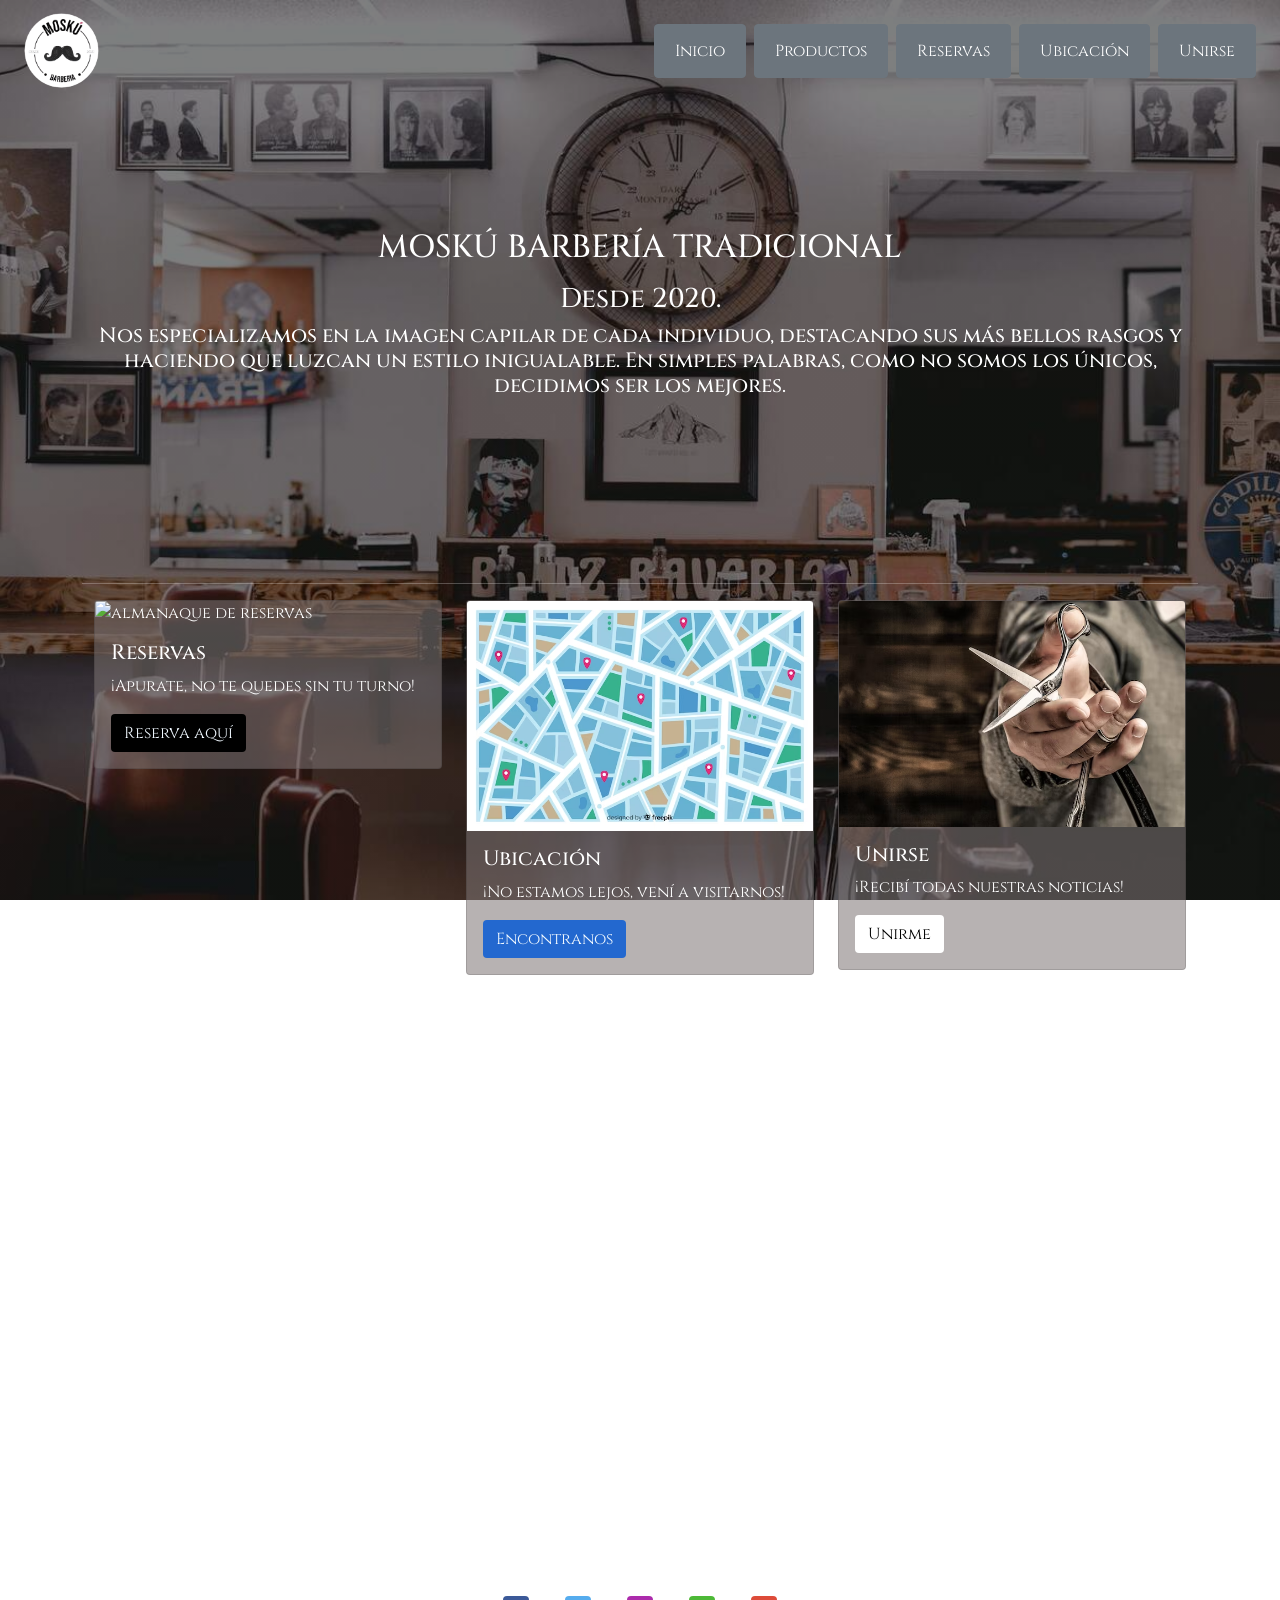
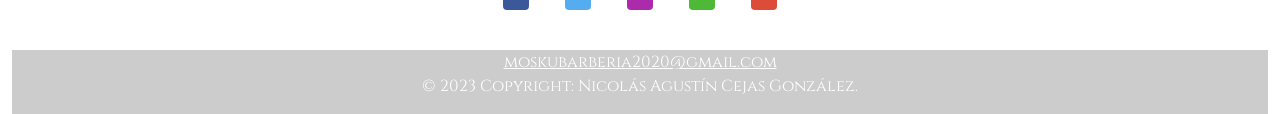
==== index.html @ 4e958506 "se finalizó por completa el estilado y se corrigieron las faltas de ortografía" ====
<!DOCTYPE html>
<html lang="es">

<head>
    <meta charset="UTF-8">
    <meta http-equiv="X-UA-Compatible" content="IE=edge">
    <meta name="viewport" content="width=device-width, initial-scale=1.0">
    <!--META DESCRIPTION Y META KEYWORDS-->
    <meta name="description"
        content="Moskú Barberia, encontra a los mejores barberos en un solo lugar. Cambiá tu estilo y tu vida">
    <meta name="keywords"
        content="Barbería, Peluquería, barberos, colorista, teñir, corte de pelo, barba, estilo de barba, cortes, degradé, low fade, high fade, mid fade, tapper fade, moikano, cresta, precio, calidad">
    <!--icono favicon-->
    <link rel="icon" href="favicon.ico.png" type="image/x-icon">
    <!--LINK CSS BOOTSTRAP
    <link href="https://cdn.jsdelivr.net/npm/bootstrap@5.0.2/dist/css/bootstrap.min.css" rel="stylesheet"
        integrity="sha384-EVSTQN3/azprG1Anm3QDgpJLIm9Nao0Yz1ztcQTwFspd3yD65VohhpuuCOmLASjC" crossorigin="anonymous">-->
    <!--link cdn para iconos Fontawesome-->
    <script src="https://kit.fontawesome.com/268dc6ed7a.js" crossorigin="anonymous"></script>
    <!--LOCAL BOOTSTRAP-->
    <link rel="stylesheet" href="./css/bootstrap.min.css">
    <link rel="stylesheet" href="https://unpkg.com/aos@next/dist/aos.css" />
    <link rel="stylesheet" href="./css/style.css">
    <title>Moskú | Incio</title>
</head>

<body>
    <header class="container-fluid header">
        <nav class="navbar navbar-expand-lg navbar-dark bg-transparent h5">
            <div class="container-fluid">
                <a class="navbar-brand" href="#"><img class="logo animacionLogo"
                        src="./assets/img/LOGOMOSKU3.png" height="75"
                        alt="Logo Moskú barbería con mostacho"></a>
                <button class="navbar-toggler" type="button" data-bs-toggle="collapse" data-bs-target="#navbarNav" aria-controls="navbarNav" aria-expanded="false" aria-label="Toggle navigation">
                    <span class="navbar-toggler-icon"></span>
                </button>
                <div class="collapse navbar-collapse  justify-content-end" id="navbarNav">
                    <ul class="navbar-nav gap-2 ">
                        <li class="nav-item btn btn-secondary">
                            <a class="nav-link active" aria-current="page" href="#">Inicio</a>
                        </li>
                        <li class="nav-item btn btn-secondary">
                            <a class="nav-link active" href="./pages/productos.html">Productos</a>
                        </li>
                        <li class="nav-item btn btn-secondary">
                            <a class="nav-link active" href="./pages/reservas.html">Reservas</a>
                        </li>
                        <li class="nav-item btn btn-secondary">
                            <a class="nav-link active" href="./pages/ubicacion.html">Ubicación</a>
                        </li>
                        <li class="nav-item btn btn-secondary">
                            <a class="nav-link active" href="./pages/unirse.html">Unirse</a>
                        </li>
                    </ul>
                </div>
            </div>
        </nav>
    </header>
    <main class="container MainIndex">
        <section class="TituloMianIndex">
            <div class="h1  d-flex justify-content-center flex-wrap">
                <h1 class="h1Index ">MOSKÚ BARBERÍA TRADICIONAL</h1>
            </div>
            <div class="h3  d-flex justify-content-center flex-wrap">
                <h2 class="h2Index">Desde 2020.</h2>
                <p" class="h4 d-flex justify-content-center flex-wrap text-center h4Index">Nos especializamos en la imagen capilar de cada individuo, destacando sus más bellos rasgos y haciendo que luzcan un estilo inigualable. En simples palabras, como no somos los únicos, decidimos ser los mejores.</p>
            </div>
        </section>
        <hr>
        <section class="container sectionCardIndex">
            <div class="row divCardsIndex">
                <div class="columnasCard col-sm-12 col-md-12 col-lg-4">
                    <div class="card estiloCard" data-aos="flip-up" data-aos-duration="1800">
                        <img src="./assets/img/IMAGEN CARD RESERVAS.jpg" class="card-img-top"
                            alt="almanaque de reservas">
                        <div class="card-body cuerpoCardIndex">
                            <h2 class="card-title h4Index">Reservas</h2>
                            <p class="card-text">¡Apurate, no te quedes sin tu turno!
                            </p>
                            <a href="./pages/reservas.html" class="btn btnNegro">Reserva aquí</a>
                        </div>
                    </div>
                </div>
                <div class="columnasCard col-sm-12 col-md-12 col-lg-4">
                    <div class="card estiloCard" data-aos="flip-down" data-aos-duration="1800">
                        <img src="./assets/img/IMAGEN CARD UBICACION 1.avif" class="card-img-top"
                            alt="Mapa de ubicacion ilustrativo">
                        <div class="card-body cuerpoCardIndex">
                            <h2 class="card-title h4Index">Ubicación</h2>
                            <p class="card-text">¡No estamos lejos, vení a visitarnos!
                            </p>
                            <a href="./pages/ubicacion.html" class="btn btnAzul">Encontranos</a>
                        </div>
                    </div>
                </div>
                <div class="columnasCard col-sm-12 col-md-12 col-lg-4">
                    <div class="card estiloCard" data-aos="flip-up" data-aos-duration="1800">
                        <img src="./assets/img/IMAGEN CARD UNIRSE 3.avif" class="card-img-top" alt="Mano con tijera">
                        <div class="card-body cuerpoCardIndex">
                            <h2 class="card-title h4Index">Unirse</h2>
                            <p class="card-text">¡Recibí todas nuestras noticias!
                            </p>
                            <a href="./pages/unirse.html" class="btn btnBlanco">Unirme</a>
                        </div>
                    </div>
                </div>
            </div>
            <div class="contenedorVideo ratio ratio-21x9">
                <iframe src="https://www.youtube.com/embed/t37BI1_utT4?start=10" title="Video ilustrativo"
                    allowfullscreen></iframe>
            </div>
            <hr>
        </section>
    </main>
    <footer class="container-fluid bg-transparent text-center text-white">
        <div class="container p-4 pb-0">
            <section class="mb-4">
                <!-- Facebook -->
                <a class="buttonFooter btn text-white btn-floating m-3 face icono" href="https://www.facebook.com"
                    target="_blank" role="button"><i class="fab fa-facebook-f "></i></a>
                <!-- Twitter -->
                <a class="buttonFooter btn text-white btn-floating m-3 twitter icono" href="https://twitter.com/"
                    target="_blank" role="button"><i class="fab fa-twitter "></i></a>
                <!-- Instagram -->
                <a class="buttonFooter btn text-white btn-floating m-3 ig icono"
                    href="https://www.instagram.com/moskubarberia" target="_blank" role="button"><i
                        class="fab fa-instagram "></i></a>
                <!-- WhatsApp -->
                <a class="buttonFooter btn text-white btn-floating m-3 wsp icono" href="https://wa.me/1138639232"
                    target="_blank" role="button"><i class="fab fa-whatsapp "></i></a>
                <!-- Google -->
                <a class="buttonFooter btn text-white btn-floating m-3 google icono" href="https://www.gmail.com"
                    target="_blank" role="button"><i class="fab fa-google "></i></a>
            </section>
        </div>
        <div class="text-center infoFooter">
            <div>
                <a class="anclaMail" href="https://www.gmail.com" target="_blank">
                    moskubarberia2020@gmail.com
                </a>
            </div>
            <!-- Copyright -->
            <div>
                © 2023 Copyright: Nicolás Agustín Cejas González.
            </div>
        </div>
    </footer>
    <!--LINK JS BOOTSTRAP
    <script src="https://cdn.jsdelivr.net/npm/bootstrap@5.0.2/dist/js/bootstrap.bundle.min.js"
        integrity="sha384-MrcW6ZMFYlzcLA8Nl+NtUVF0sA7MsXsP1UyJoMp4YLEuNSfAP+JcXn/tWtIaxVXM"
        crossorigin="anonymous"></script>-->
    <!--LOCAL JS-->
    <script src="./js/bootstrap.bundle.min.js"></script>
    <script src="https://unpkg.com/aos@next/dist/aos.js"></script>
    <script>
        AOS.init();
    </script>
</body>

</html>
---- css/style.css ----
@import url("https://fonts.googleapis.com/css2?family=Cinzel:wght@400;500;600&display=swap");
/*maps*/
* {
  margin: 0;
  padding: 0;
  box-sizing: border-box;
}

.h1Index {
  color: white;
  font-size: 2rem;
}

.h2Index {
  color: white;
  font-size: 1.7rem;
}

.h3Index {
  color: white;
}

.h4Index {
  color: white;
  font-size: 1.3rem;
}

@media screen and (max-width: 1199px) and (min-width: 0px) {
  .h1Index {
    font-size: 1.5rem;
    margin: 0;
    padding: 0;
  }
  .h2Index {
    font-size: 1.2rem;
    margin: 0;
    padding: 0;
  }
  .h4Index {
    font-size: 1rem;
    margin-top: 0.4rem;
  }
}
@keyframes flotar {
  0% {
    transform: translateY(0);
  }
  50% {
    transform: translateY(-25px);
  }
  100% {
    transform: translateY(0);
  }
}
.icono {
  animation: flotar infinite 6s ease-in-out;
}

body {
  background-image: linear-gradient(rgba(0, 0, 0, 0.5), rgba(0, 0, 0, 0.5)), url(../assets/img/Fondomosku1920px.jpg);
  background-position: center center;
  background-repeat: no-repeat;
  background-attachment: fixed;
  background-size: cover;
  color: white;
  font-family: "cinzel";
}

@media screen and (max-width: 1280px) and (min-width: 721px) {
  body {
    background-image: linear-gradient(rgba(0, 0, 0, 0.5), rgba(0, 0, 0, 0.5)), url(../assets/img/Fondomosku1280px.jpg);
  }
}
@media screen and (max-width: 720px) and (min-width: 0px) {
  body {
    background-image: linear-gradient(rgba(0, 0, 0, 0.5), rgba(0, 0, 0, 0.5)), url(../assets/img/Fondomosku720px.jpg);
  }
}
.logo {
  border-radius: 50%;
}

.animacionLogo {
  animation-duration: 5s;
  animation-name: animLogo;
  animation-iteration-count: infinite;
}

@keyframes animLogo {
  from {
    -webkit-transform: rotate(0deg);
    transform: rotateY(0deg);
  }
  100% {
    -webkit-transform: rotate(180deg);
    transform: rotateY(180deg);
  }
  to {
    -webkit-transform: rotate(360deg);
    transform: rotateY(360deg);
  }
}
.MainIndex .TituloMianIndex {
  margin-top: 8rem;
  margin-bottom: 10rem;
}
.MainIndex .sectionCardIndex .divCardsIndex .columnasCard .estiloCard {
  background-color: rgba(126, 117, 117, 0.555);
  font-family: "cinzel";
  font-weight: 100;
  margin-bottom: 3rem;
}
.MainIndex .sectionCardIndex .divCardsIndex .columnasCard .estiloCard .card-img-top {
  width: 100%;
  height: 60%;
  object-fit: cover;
}
.MainIndex .sectionCardIndex .divCardsIndex .columnasCard .estiloCard .cuerpoCardIndex .btnNegro, .MainIndex .sectionCardIndex .divCardsIndex .columnasCard .estiloCard .cuerpoCardIndex .btnBlanco, .MainIndex .sectionCardIndex .divCardsIndex .columnasCard .estiloCard .cuerpoCardIndex .btnAzul {
  display: inline-block;
  border-radius: 0.25rem;
  color: aliceblue;
  background-color: black;
}
.MainIndex .sectionCardIndex .divCardsIndex .columnasCard .estiloCard .cuerpoCardIndex .btnAzul {
  background-color: rgb(35, 104, 207);
}
.MainIndex .sectionCardIndex .divCardsIndex .columnasCard .estiloCard .cuerpoCardIndex .btnBlanco {
  background-color: white;
  color: black;
}

@media screen and (max-width: 1199px) and (min-width: 0px) {
  .MainIndex .sectionCardIndex .divCardsIndex .columnasCard .estiloCard {
    margin-top: 0.8rem;
    width: 70%;
    display: flex;
    justify-content: center;
    margin-left: 15%;
  }
}

.contenedorVideo {
  margin-top: 2rem;
}

.mainProductos .carousel {
  margin-top: 4rem;
  margin-bottom: 2rem;
  width: 70%;
  display: flex;
  margin-left: 15%;
}
.mainProductos .tituloYParrafoProductos {
  backdrop-filter: blur(12px);
  -webkit-backdrop-filter: blur(12px);
  text-align: center;
}
.mainProductos .sectionCardsProductos .estiloCard {
  background-color: rgba(126, 117, 117, 0.555);
  font-family: "cinzel";
  font-weight: 100;
  margin-bottom: 3rem;
  margin-top: 4rem;
}
.mainProductos .sectionCardsProductos .estiloCard .card-img-top {
  width: 100%;
  height: 60%;
  object-fit: cover;
}
.mainProductos .sectionCardsProductos .estiloCard .btnNegro, .mainProductos .sectionCardsProductos .estiloCard .btnAzul, .mainProductos .sectionCardsProductos .MainIndex .sectionCardIndex .divCardsIndex .columnasCard .estiloCard .cuerpoCardIndex .btnAzul, .MainIndex .sectionCardIndex .divCardsIndex .columnasCard .mainProductos .sectionCardsProductos .estiloCard .cuerpoCardIndex .btnAzul, .mainProductos .sectionCardsProductos .MainIndex .sectionCardIndex .divCardsIndex .columnasCard .estiloCard .cuerpoCardIndex .btnBlanco, .MainIndex .sectionCardIndex .divCardsIndex .columnasCard .mainProductos .sectionCardsProductos .estiloCard .cuerpoCardIndex .btnBlanco {
  display: inline-block;
  border-radius: 0.25rem;
  color: aliceblue;
  background-color: black;
}
.mainProductos .sectionCardsProductos .estiloCard .btnAzul {
  background-color: rgb(35, 104, 207);
}
.mainProductos .sectionCardsProductos .estiloCard .btnAzul:hover {
  background-color: rgb(0, 50, 124);
}

@media screen and (max-width: 1199px) and (min-width: 0px) {
  .mainProductos .carousel {
    margin-bottom: 1rem;
    margin-top: 1rem;
    padding-bottom: 0;
  }
  .mainProductos .tituloYParrafoProductos {
    backdrop-filter: blur(12px);
    -webkit-backdrop-filter: blur(12px);
    text-align: center;
  }
  .mainProductos .sectionCardsProductos .estiloCard {
    margin-top: 0.8rem;
    width: 80%;
    display: flex;
    justify-content: center;
    margin-left: 10%;
  }
}

.tituloReservas {
  margin: 8rem;
  margin-bottom: 15rem;
}

.seccionCardsReservas {
  display: flex;
  justify-content: center;
  flex-wrap: wrap;
  flex-direction: column;
  gap: 1rem;
}
.seccionCardsReservas .estiloCard {
  background-color: rgba(126, 117, 117, 0.555);
  font-family: "cinzel";
  font-weight: 100;
  margin-bottom: 3rem;
  margin-top: 1rem;
  padding: 2.5rem;
  padding-top: 1rem;
}
.seccionCardsReservas .estiloCard .imagenReserva {
  height: 25rem;
}
.seccionCardsReservas .estiloCard .card-img-top {
  width: 100%;
  height: 60%;
  object-fit: cover;
}
.seccionCardsReservas .estiloCard .btnReserva {
  background-color: rgba(130, 250, 106, 0.6980392157);
}
.seccionCardsReservas .estiloCard .btnReserva:hover {
  background-color: #2bff00;
}

@media screen and (max-width: 1199px) and (min-width: 0px) {
  .tituloReservas {
    margin: 4rem;
    display: flex;
    justify-content: center;
    align-items: center;
    flex-wrap: wrap;
  }
  .seccionCardsReservas {
    margin-top: 10rem;
  }
  .seccionCardsReservas .estiloCardReservas {
    width: 20rem;
    height: 20rem;
    flex-wrap: wrap;
    justify-content: space-around;
    margin-bottom: 12rem;
    margin-left: 7rem;
    padding-bottom: 10rem;
    padding-top: 0;
  }
  .seccionCardsReservas .estiloCardReservas .estiloCard {
    padding: 0;
    width: 15rem;
  }
  .seccionCardsReservas .estiloCardReservas .estiloCard .imagenReserva {
    height: 20rem;
  }
  .seccionCardsReservas .estiloCardReservas2 {
    width: 19rem;
    height: 20rem;
    padding-right: 0.5rem;
    margin-bottom: 10rem;
    margin-left: 5.8rem;
    gap: none;
  }
  .seccionCardsReservas .estiloCardReservas2 .estiloCard {
    padding: 0;
    width: 15rem;
  }
  .seccionCardsReservas .estiloCardReservas2 .estiloCard .imagenReserva {
    height: 20rem;
  }
}
.tituloUbicacion {
  margin: 7rem;
}

.videoUbicacion {
  margin-bottom: 8rem;
}

.tituloUnirse {
  margin: 5rem;
}

.formUnirse {
  margin-bottom: 4rem;
}
.formUnirse .botonEnviar, .formUnirse .botonLimpiar {
  background-color: rgba(37, 240, 37, 0.63);
  border: 0px;
  border-radius: 0.25rem;
  padding: 0.5rem;
  font-weight: bold;
}
.formUnirse .botonEnviar:hover, .formUnirse .botonLimpiar:hover {
  background-color: rgb(0, 255, 0);
}
.formUnirse .botonLimpiar {
  background-color: rgba(235, 72, 72, 0.63);
}
.formUnirse .botonLimpiar:hover {
  background-color: rgb(255, 0, 0);
}

@media screen and (max-width: 1199px) and (min-width: 0px) {
  main .tituloUnirse {
    margin: 3rem;
  }
}

.face {
  background-color: #3b5998;
}

.twitter {
  background-color: #55acee;
  animation-delay: 0.5s;
}

.ig {
  background-color: #ac2bac;
  animation-delay: 1s;
}

.wsp {
  background-color: #4db937;
  animation-delay: 1.5s;
}

.google {
  background-color: #dd4b39;
  animation-delay: 2s;
}

.infoFooter {
  background-color: rgba(0, 0, 0, 0.2);
  padding-bottom: 1rem;
}
.infoFooter .anclaMail {
  text-decoration: none;
  color: white;
  text-decoration: underline;
}

/*# sourceMappingURL=style.css.map */
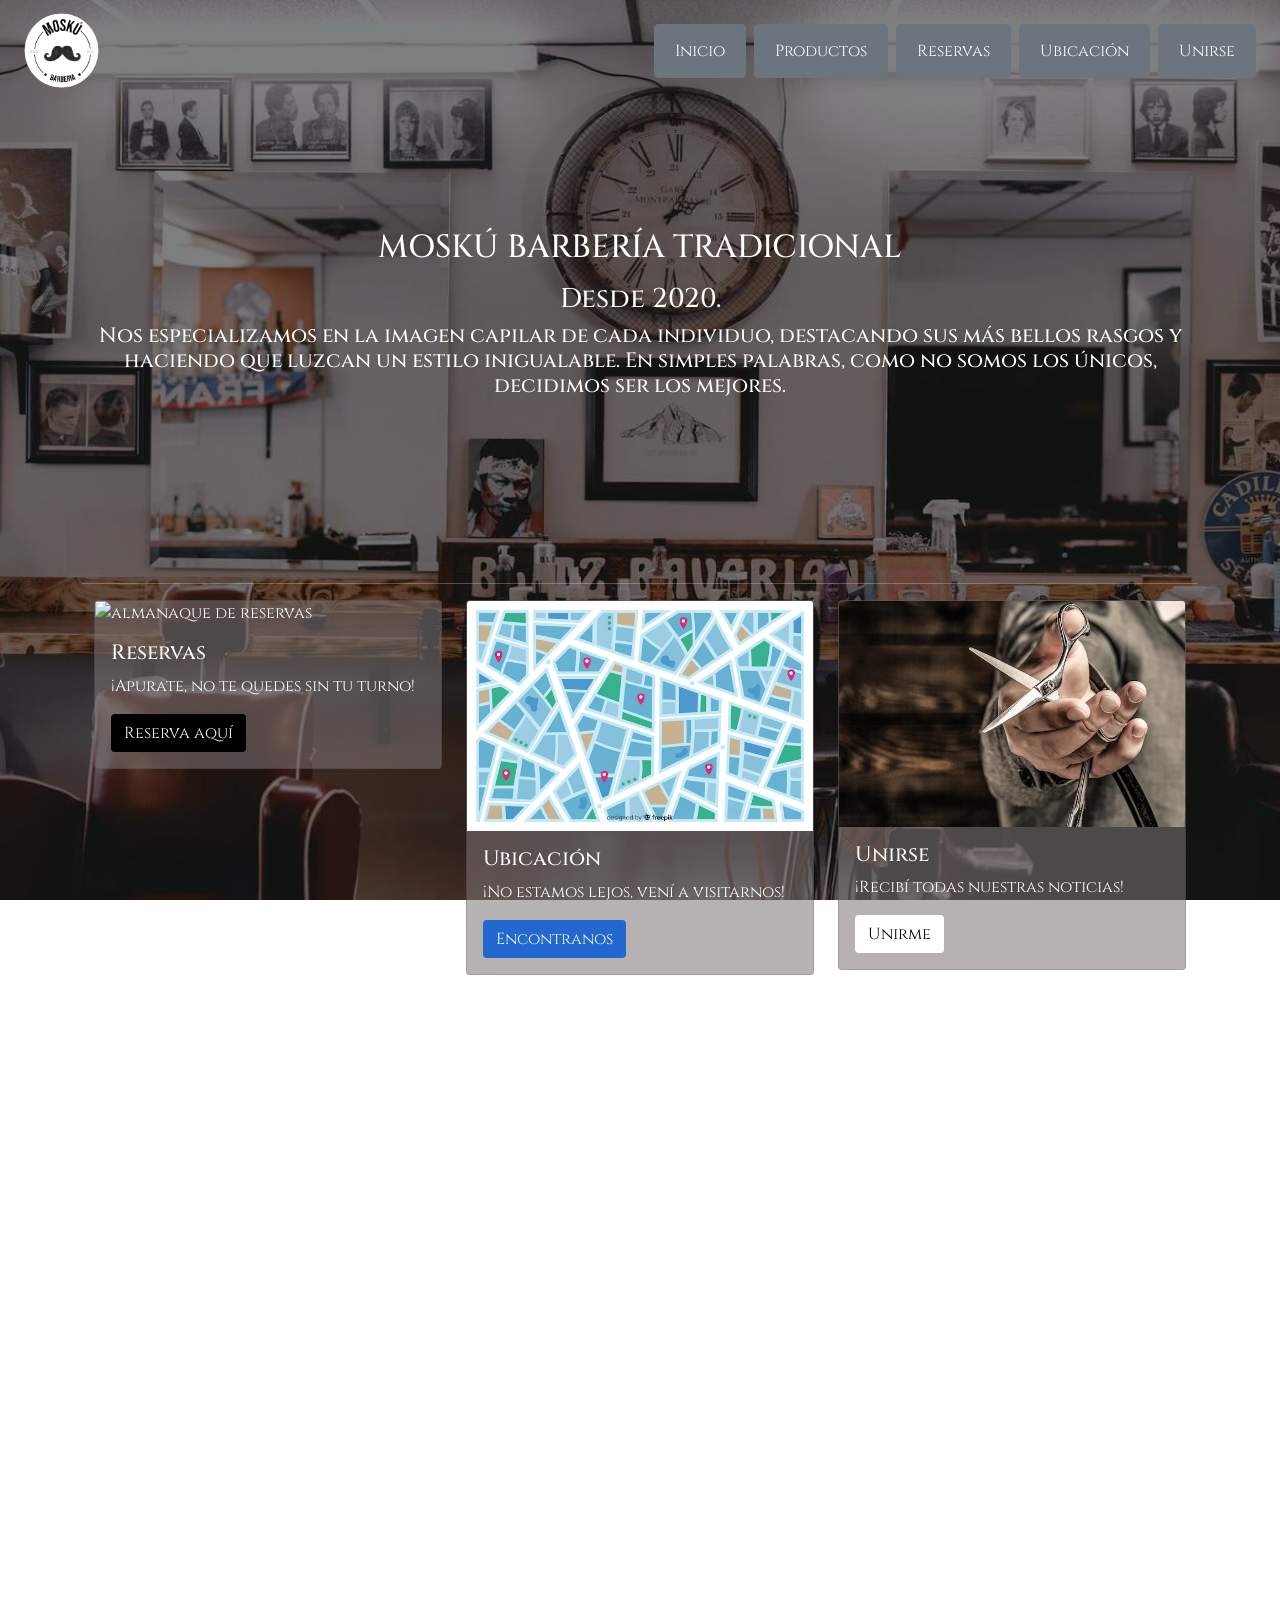
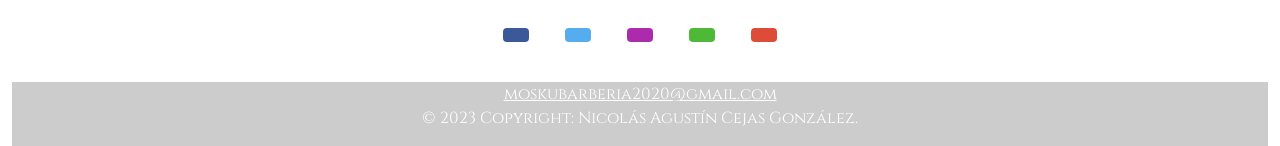
==== commit 416b0a52: "se finaliza trabajo para proyecto final" ====
--- a/index.html
+++ b/index.html
@@ -24,20 +24,20 @@
     <title>Moskú | Incio</title>
 </head>
 
-<body>
-    <header class="container-fluid header">
+<body class="fondoMosku">
+    <header class="container-fluid">
         <nav class="navbar navbar-expand-lg navbar-dark bg-transparent h5">
             <div class="container-fluid">
-                <a class="navbar-brand" href="#"><img class="logo animacionLogo"
-                        src="./assets/img/LOGOMOSKU3.png" height="75"
-                        alt="Logo Moskú barbería con mostacho"></a>
-                <button class="navbar-toggler" type="button" data-bs-toggle="collapse" data-bs-target="#navbarNav" aria-controls="navbarNav" aria-expanded="false" aria-label="Toggle navigation">
+                <a class="navbar-brand" href="./index.html"><img class="logo animacionLogo" src="./assets/img/LOGOMOSKU3.png"
+                        height="75" alt="Logo Moskú barbería con mostacho"></a>
+                <button class="navbar-toggler" type="button" data-bs-toggle="collapse" data-bs-target="#navbarNav"
+                    aria-controls="navbarNav" aria-expanded="false" aria-label="Toggle navigation">
                     <span class="navbar-toggler-icon"></span>
                 </button>
                 <div class="collapse navbar-collapse  justify-content-end" id="navbarNav">
                     <ul class="navbar-nav gap-2 ">
                         <li class="nav-item btn btn-secondary">
-                            <a class="nav-link active" aria-current="page" href="#">Inicio</a>
+                            <a class="nav-link active" aria-current="page" href="./index.html">Inicio</a>
                         </li>
                         <li class="nav-item btn btn-secondary">
                             <a class="nav-link active" href="./pages/productos.html">Productos</a>
@@ -63,7 +63,9 @@
             </div>
             <div class="h3  d-flex justify-content-center flex-wrap">
                 <h2 class="h2Index">Desde 2020.</h2>
-                <p" class="h4 d-flex justify-content-center flex-wrap text-center h4Index">Nos especializamos en la imagen capilar de cada individuo, destacando sus más bellos rasgos y haciendo que luzcan un estilo inigualable. En simples palabras, como no somos los únicos, decidimos ser los mejores.</p>
+                <p" class="h4 d-flex justify-content-center flex-wrap text-center h4Index">Nos especializamos en la
+                    imagen capilar de cada individuo, destacando sus más bellos rasgos y haciendo que luzcan un estilo
+                    inigualable. En simples palabras, como no somos los únicos, decidimos ser los mejores.</p>
             </div>
         </section>
         <hr>
@@ -116,20 +118,20 @@
         <div class="container p-4 pb-0">
             <section class="mb-4">
                 <!-- Facebook -->
-                <a class="buttonFooter btn text-white btn-floating m-3 face icono" href="https://www.facebook.com"
+                <a class="buttonFooter btn text-white btn-floating face icono" href="https://www.facebook.com"
                     target="_blank" role="button"><i class="fab fa-facebook-f "></i></a>
                 <!-- Twitter -->
-                <a class="buttonFooter btn text-white btn-floating m-3 twitter icono" href="https://twitter.com/"
+                <a class="buttonFooter btn text-white btn-floating twitter icono" href="https://twitter.com/"
                     target="_blank" role="button"><i class="fab fa-twitter "></i></a>
                 <!-- Instagram -->
-                <a class="buttonFooter btn text-white btn-floating m-3 ig icono"
+                <a class="buttonFooter btn text-white btn-floating ig icono"
                     href="https://www.instagram.com/moskubarberia" target="_blank" role="button"><i
                         class="fab fa-instagram "></i></a>
                 <!-- WhatsApp -->
-                <a class="buttonFooter btn text-white btn-floating m-3 wsp icono" href="https://wa.me/1138639232"
+                <a class="buttonFooter btn text-white btn-floating wsp icono" href="https://wa.me/541138639232"
                     target="_blank" role="button"><i class="fab fa-whatsapp "></i></a>
                 <!-- Google -->
-                <a class="buttonFooter btn text-white btn-floating m-3 google icono" href="https://www.gmail.com"
+                <a class="buttonFooter btn text-white btn-floating google icono" href="https://www.gmail.com"
                     target="_blank" role="button"><i class="fab fa-google "></i></a>
             </section>
         </div>
--- a/css/style.css
+++ b/css/style.css
@@ -1,5 +1,5 @@
+/*maps*/
 @import url("https://fonts.googleapis.com/css2?family=Cinzel:wght@400;500;600&display=swap");
-/*maps*/
 * {
   margin: 0;
   padding: 0;
@@ -104,43 +104,46 @@
   margin-top: 8rem;
   margin-bottom: 10rem;
 }
-.MainIndex .sectionCardIndex .divCardsIndex .columnasCard .estiloCard {
+.MainIndex .estiloCard {
   background-color: rgba(126, 117, 117, 0.555);
   font-family: "cinzel";
   font-weight: 100;
   margin-bottom: 3rem;
 }
-.MainIndex .sectionCardIndex .divCardsIndex .columnasCard .estiloCard .card-img-top {
+.MainIndex .estiloCard .card-img-top {
   width: 100%;
   height: 60%;
   object-fit: cover;
 }
-.MainIndex .sectionCardIndex .divCardsIndex .columnasCard .estiloCard .cuerpoCardIndex .btnNegro, .MainIndex .sectionCardIndex .divCardsIndex .columnasCard .estiloCard .cuerpoCardIndex .btnBlanco, .MainIndex .sectionCardIndex .divCardsIndex .columnasCard .estiloCard .cuerpoCardIndex .btnAzul {
+.MainIndex .estiloCard .cuerpoCardIndex .btnNegro, .MainIndex .estiloCard .cuerpoCardIndex .btnBlanco, .MainIndex .estiloCard .cuerpoCardIndex .btnAzul {
   display: inline-block;
   border-radius: 0.25rem;
   color: aliceblue;
   background-color: black;
 }
-.MainIndex .sectionCardIndex .divCardsIndex .columnasCard .estiloCard .cuerpoCardIndex .btnAzul {
+.MainIndex .estiloCard .cuerpoCardIndex .btnAzul {
   background-color: rgb(35, 104, 207);
 }
-.MainIndex .sectionCardIndex .divCardsIndex .columnasCard .estiloCard .cuerpoCardIndex .btnBlanco {
+.MainIndex .estiloCard .cuerpoCardIndex .btnBlanco {
   background-color: white;
   color: black;
 }
-
-@media screen and (max-width: 1199px) and (min-width: 0px) {
-  .MainIndex .sectionCardIndex .divCardsIndex .columnasCard .estiloCard {
+.MainIndex .contenedorVideo {
+  margin-top: 2rem;
+  margin-bottom: 3rem;
+}
+
+@media screen and (max-width: 1199px) and (min-width: 0px) {
+  .MainIndex .TituloMianIndex {
+    text-align: center;
+  }
+  .MainIndex .estiloCard {
     margin-top: 0.8rem;
     width: 70%;
     display: flex;
     justify-content: center;
     margin-left: 15%;
   }
-}
-
-.contenedorVideo {
-  margin-top: 2rem;
 }
 
 .mainProductos .carousel {
@@ -155,28 +158,28 @@
   -webkit-backdrop-filter: blur(12px);
   text-align: center;
 }
-.mainProductos .sectionCardsProductos .estiloCard {
+.mainProductos .estiloCard {
   background-color: rgba(126, 117, 117, 0.555);
   font-family: "cinzel";
   font-weight: 100;
   margin-bottom: 3rem;
   margin-top: 4rem;
 }
-.mainProductos .sectionCardsProductos .estiloCard .card-img-top {
+.mainProductos .estiloCard .card-img-top {
   width: 100%;
   height: 60%;
   object-fit: cover;
 }
-.mainProductos .sectionCardsProductos .estiloCard .btnNegro, .mainProductos .sectionCardsProductos .estiloCard .btnAzul, .mainProductos .sectionCardsProductos .MainIndex .sectionCardIndex .divCardsIndex .columnasCard .estiloCard .cuerpoCardIndex .btnAzul, .MainIndex .sectionCardIndex .divCardsIndex .columnasCard .mainProductos .sectionCardsProductos .estiloCard .cuerpoCardIndex .btnAzul, .mainProductos .sectionCardsProductos .MainIndex .sectionCardIndex .divCardsIndex .columnasCard .estiloCard .cuerpoCardIndex .btnBlanco, .MainIndex .sectionCardIndex .divCardsIndex .columnasCard .mainProductos .sectionCardsProductos .estiloCard .cuerpoCardIndex .btnBlanco {
+.mainProductos .estiloCard .btnNegro, .mainProductos .estiloCard .btnAzul, .mainProductos .MainIndex .estiloCard .cuerpoCardIndex .btnAzul, .MainIndex .mainProductos .estiloCard .cuerpoCardIndex .btnAzul, .mainProductos .MainIndex .estiloCard .cuerpoCardIndex .btnBlanco, .MainIndex .mainProductos .estiloCard .cuerpoCardIndex .btnBlanco {
   display: inline-block;
   border-radius: 0.25rem;
   color: aliceblue;
   background-color: black;
 }
-.mainProductos .sectionCardsProductos .estiloCard .btnAzul {
+.mainProductos .estiloCard .btnAzul {
   background-color: rgb(35, 104, 207);
 }
-.mainProductos .sectionCardsProductos .estiloCard .btnAzul:hover {
+.mainProductos .estiloCard .btnAzul:hover {
   background-color: rgb(0, 50, 124);
 }
 
@@ -191,7 +194,7 @@
     -webkit-backdrop-filter: blur(12px);
     text-align: center;
   }
-  .mainProductos .sectionCardsProductos .estiloCard {
+  .mainProductos .estiloCard {
     margin-top: 0.8rem;
     width: 80%;
     display: flex;
@@ -223,6 +226,7 @@
 }
 .seccionCardsReservas .estiloCard .imagenReserva {
   height: 25rem;
+  object-fit: cover;
 }
 .seccionCardsReservas .estiloCard .card-img-top {
   width: 100%;
@@ -238,24 +242,20 @@
 
 @media screen and (max-width: 1199px) and (min-width: 0px) {
   .tituloReservas {
-    margin: 4rem;
-    display: flex;
-    justify-content: center;
-    align-items: center;
-    flex-wrap: wrap;
+    margin-top: 6rem;
+    width: 80%;
+    margin-left: 10%;
+    text-align: center;
+    margin-bottom: 4rem;
   }
   .seccionCardsReservas {
-    margin-top: 10rem;
+    margin-top: 1rem;
   }
   .seccionCardsReservas .estiloCardReservas {
-    width: 20rem;
+    width: 80%;
     height: 20rem;
-    flex-wrap: wrap;
-    justify-content: space-around;
     margin-bottom: 12rem;
-    margin-left: 7rem;
-    padding-bottom: 10rem;
-    padding-top: 0;
+    margin-left: 16%;
   }
   .seccionCardsReservas .estiloCardReservas .estiloCard {
     padding: 0;
@@ -265,11 +265,11 @@
     height: 20rem;
   }
   .seccionCardsReservas .estiloCardReservas2 {
-    width: 19rem;
+    width: 80%;
     height: 20rem;
     padding-right: 0.5rem;
     margin-bottom: 10rem;
-    margin-left: 5.8rem;
+    margin-left: 15%;
     gap: none;
   }
   .seccionCardsReservas .estiloCardReservas2 .estiloCard {
@@ -281,7 +281,8 @@
   }
 }
 .tituloUbicacion {
-  margin: 7rem;
+  margin: 5rem;
+  text-align: center;
 }
 
 .videoUbicacion {
@@ -289,7 +290,7 @@
 }
 
 .tituloUnirse {
-  margin: 5rem;
+  text-align: center;
 }
 
 .formUnirse {
@@ -314,32 +315,99 @@
 
 @media screen and (max-width: 1199px) and (min-width: 0px) {
   main .tituloUnirse {
-    margin: 3rem;
-  }
-}
-
+    margin: 1rem;
+    margin-bottom: 3rem;
+    margin-top: 3rem;
+    text-align: center;
+  }
+}
+
+.body404 {
+  background-color: #ffffff;
+  background-image: linear-gradient(to right, #51514d, #474640, #3d3b34, #333028, #2a261d);
+  background-size: cover;
+  background-position: center;
+}
+.body404 .titulo404 {
+  font-size: 3rem;
+  font-weight: bold;
+  color: #e6d221;
+  margin-top: 1.5rem;
+  text-align: center;
+}
+.body404 .imagenTijeras404 {
+  width: 100%;
+  height: 100%;
+  background-size: cover;
+  background-position: center;
+  background-repeat: no-repeat;
+}
+.body404 .error-container {
+  max-width: 100%;
+  margin-top: 1rem;
+  margin-bottom: 5rem;
+  text-align: center;
+  background-color: rgba(247, 247, 247, 0.8);
+  padding: 40px;
+  border-radius: 4px;
+  box-shadow: 0 2px 4px rgba(0, 0, 0, 0.1);
+}
+.body404 .error-container .subtitulo404 {
+  color: #000000;
+  font-weight: bold;
+}
+.body404 .error-container .parrafo404 {
+  font-size: 18px;
+  color: #000000;
+  margin-bottom: 20px;
+  font-weight: bold;
+}
+.body404 .error-container .inicio404 {
+  background-color: #333;
+  color: #fff;
+  padding: 10px 20px;
+  text-decoration: none;
+  border-radius: 4px;
+  transition: background-color 0.3s;
+}
+.body404 .error-container .inicio404:hover {
+  background-color: #e6d221;
+  color: black;
+  font-weight: bold;
+}
+
+@media screen and (max-width: 1199px) and (min-width: 0px) {
+  .body404 .titulo404 {
+    font-size: 1.5rem;
+  }
+}
 .face {
   background-color: #3b5998;
+  margin: 1rem;
 }
 
 .twitter {
   background-color: #55acee;
   animation-delay: 0.5s;
+  margin: 1rem;
 }
 
 .ig {
   background-color: #ac2bac;
   animation-delay: 1s;
+  margin: 1rem;
 }
 
 .wsp {
   background-color: #4db937;
   animation-delay: 1.5s;
+  margin: 1rem;
 }
 
 .google {
   background-color: #dd4b39;
   animation-delay: 2s;
+  margin: 1rem;
 }
 
 .infoFooter {
@@ -352,4 +420,25 @@
   text-decoration: underline;
 }
 
+@media screen and (max-width: 1199px) and (min-width: 0px) {
+  .face {
+    margin: 0.5rem;
+  }
+  .twitter {
+    margin: 0.5rem;
+  }
+  .ig {
+    margin: 0.5rem;
+  }
+  .wsp {
+    margin: 0.5rem;
+  }
+  .google {
+    margin: 0.5rem;
+  }
+  .infoFooter {
+    margin: 0.5rem;
+  }
+}
+
 /*# sourceMappingURL=style.css.map */
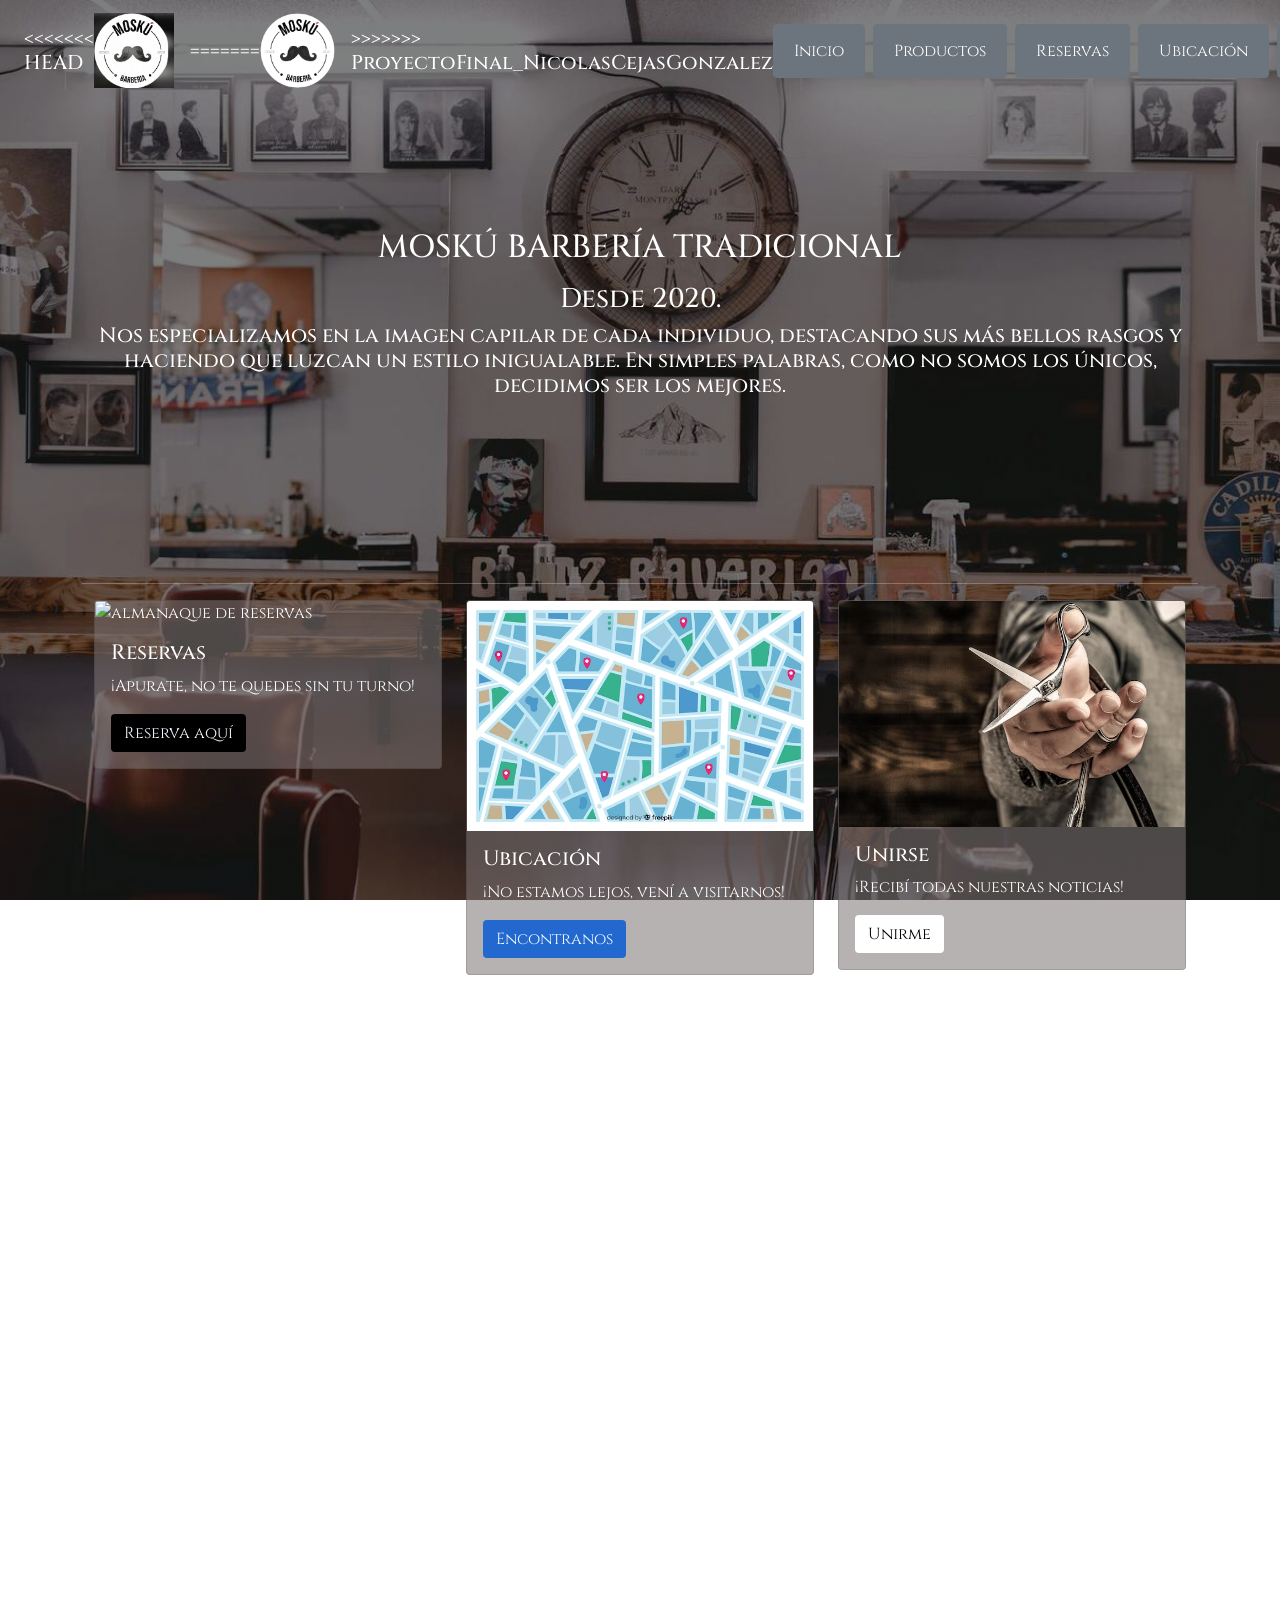
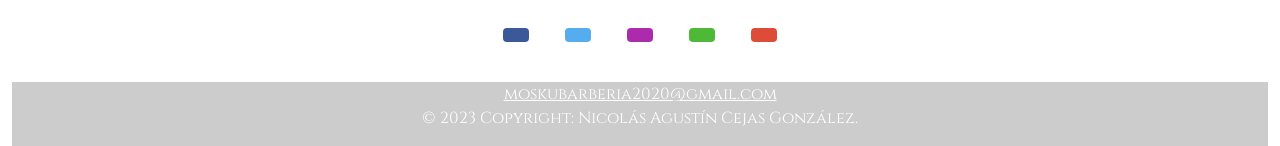
==== commit 65351e74: "merge de la correccion de la 3er entrega para proyecto final" ====
--- a/index.html
+++ b/index.html
@@ -28,8 +28,13 @@
     <header class="container-fluid">
         <nav class="navbar navbar-expand-lg navbar-dark bg-transparent h5">
             <div class="container-fluid">
+<<<<<<< HEAD
+                <a class="navbar-brand logo" href="#"><img src="./assets/img/Logo_mosku_2-removebg-preview.png" height="75"
+                        alt="Logo Moskú barbería con mostacho"></a>
+=======
                 <a class="navbar-brand" href="./index.html"><img class="logo animacionLogo" src="./assets/img/LOGOMOSKU3.png"
                         height="75" alt="Logo Moskú barbería con mostacho"></a>
+>>>>>>> ProyectoFinal_NicolasCejasGonzalez
                 <button class="navbar-toggler" type="button" data-bs-toggle="collapse" data-bs-target="#navbarNav"
                     aria-controls="navbarNav" aria-expanded="false" aria-label="Toggle navigation">
                     <span class="navbar-toggler-icon"></span>
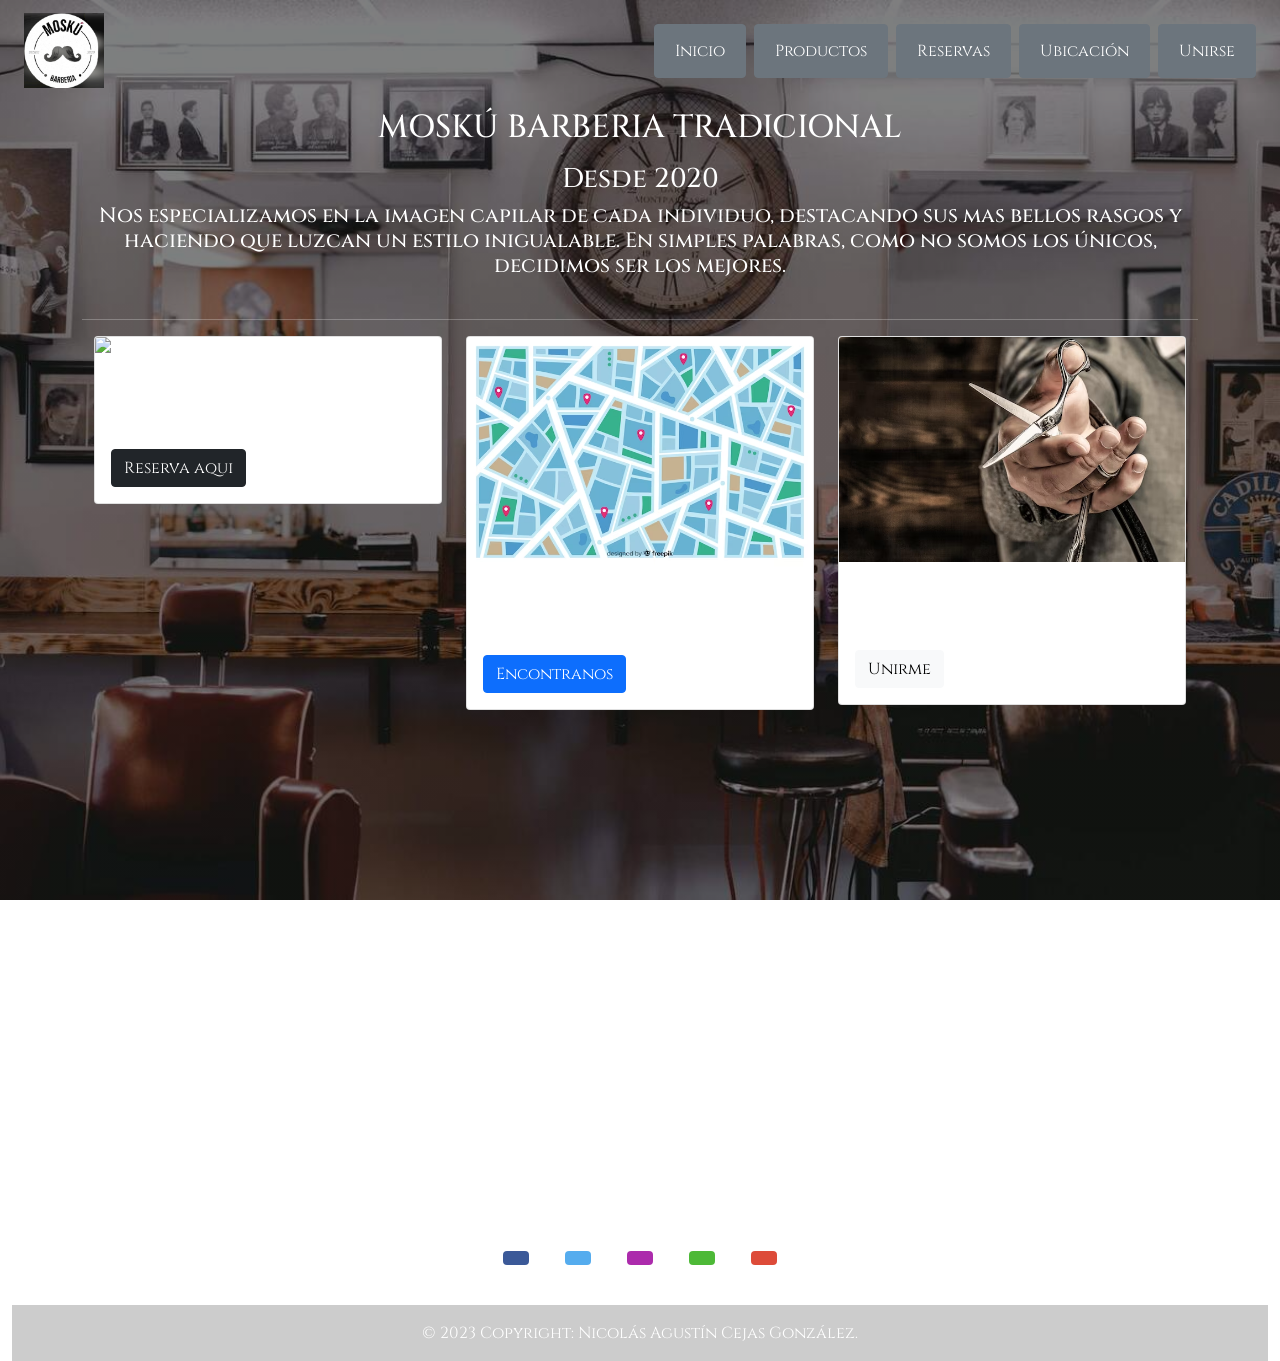
==== commit ade940ca: "se corrige un error que apareció de la nada" ====
--- a/index.html
+++ b/index.html
@@ -5,36 +5,26 @@
     <meta charset="UTF-8">
     <meta http-equiv="X-UA-Compatible" content="IE=edge">
     <meta name="viewport" content="width=device-width, initial-scale=1.0">
-    <!--META DESCRIPTION Y META KEYWORDS-->
-    <meta name="description"
-        content="Moskú Barberia, encontra a los mejores barberos en un solo lugar. Cambiá tu estilo y tu vida">
-    <meta name="keywords"
-        content="Barbería, Peluquería, barberos, colorista, teñir, corte de pelo, barba, estilo de barba, cortes, degradé, low fade, high fade, mid fade, tapper fade, moikano, cresta, precio, calidad">
+    <title>MoskúBarberiaTradicional</title>
     <!--icono favicon-->
     <link rel="icon" href="favicon.ico.png" type="image/x-icon">
+
     <!--LINK CSS BOOTSTRAP
     <link href="https://cdn.jsdelivr.net/npm/bootstrap@5.0.2/dist/css/bootstrap.min.css" rel="stylesheet"
         integrity="sha384-EVSTQN3/azprG1Anm3QDgpJLIm9Nao0Yz1ztcQTwFspd3yD65VohhpuuCOmLASjC" crossorigin="anonymous">-->
+    <!--LOCAL BOOTSTRAP-->
+    <link rel="stylesheet" href="./css/bootstrap.min.css">
+    <link rel="stylesheet" href="./css/style.css">
     <!--link cdn para iconos Fontawesome-->
     <script src="https://kit.fontawesome.com/268dc6ed7a.js" crossorigin="anonymous"></script>
-    <!--LOCAL BOOTSTRAP-->
-    <link rel="stylesheet" href="./css/bootstrap.min.css">
-    <link rel="stylesheet" href="https://unpkg.com/aos@next/dist/aos.css" />
-    <link rel="stylesheet" href="./css/style.css">
-    <title>Moskú | Incio</title>
 </head>
 
-<body class="fondoMosku">
+<body>
     <header class="container-fluid">
         <nav class="navbar navbar-expand-lg navbar-dark bg-transparent h5">
             <div class="container-fluid">
-<<<<<<< HEAD
                 <a class="navbar-brand logo" href="#"><img src="./assets/img/Logo_mosku_2-removebg-preview.png" height="75"
                         alt="Logo Moskú barbería con mostacho"></a>
-=======
-                <a class="navbar-brand" href="./index.html"><img class="logo animacionLogo" src="./assets/img/LOGOMOSKU3.png"
-                        height="75" alt="Logo Moskú barbería con mostacho"></a>
->>>>>>> ProyectoFinal_NicolasCejasGonzalez
                 <button class="navbar-toggler" type="button" data-bs-toggle="collapse" data-bs-target="#navbarNav"
                     aria-controls="navbarNav" aria-expanded="false" aria-label="Toggle navigation">
                     <span class="navbar-toggler-icon"></span>
@@ -42,7 +32,7 @@
                 <div class="collapse navbar-collapse  justify-content-end" id="navbarNav">
                     <ul class="navbar-nav gap-2 ">
                         <li class="nav-item btn btn-secondary">
-                            <a class="nav-link active" aria-current="page" href="./index.html">Inicio</a>
+                            <a class="nav-link active" aria-current="page" href="#">Inicio</a>
                         </li>
                         <li class="nav-item btn btn-secondary">
                             <a class="nav-link active" href="./pages/productos.html">Productos</a>
@@ -61,53 +51,55 @@
             </div>
         </nav>
     </header>
-    <main class="container MainIndex">
-        <section class="TituloMianIndex">
+
+    <main class="container">
+        <section>
             <div class="h1  d-flex justify-content-center flex-wrap">
-                <h1 class="h1Index ">MOSKÚ BARBERÍA TRADICIONAL</h1>
+                <h1 class="h1Index ">MOSKÚ BARBERIA TRADICIONAL</h1>
             </div>
             <div class="h3  d-flex justify-content-center flex-wrap">
-                <h2 class="h2Index">Desde 2020.</h2>
+                <h2 class="h2Index">Desde 2020</h2>
                 <p" class="h4 d-flex justify-content-center flex-wrap text-center h4Index">Nos especializamos en la
-                    imagen capilar de cada individuo, destacando sus más bellos rasgos y haciendo que luzcan un estilo
-                    inigualable. En simples palabras, como no somos los únicos, decidimos ser los mejores.</p>
+                    imagen capilar de cada individuo, destacando sus mas
+                    bellos rasgos y haciendo que luzcan un estilo inigualable.
+                    En simples palabras, como no somos los únicos, decidimos ser los mejores.</p>
             </div>
         </section>
         <hr>
-        <section class="container sectionCardIndex">
-            <div class="row divCardsIndex">
-                <div class="columnasCard col-sm-12 col-md-12 col-lg-4">
-                    <div class="card estiloCard" data-aos="flip-up" data-aos-duration="1800">
+        <section class="container">
+            <div class="row">
+                <div class="col-sm-12 col-md-12 col-lg-4">
+                    <div class="card estiloCard">
                         <img src="./assets/img/IMAGEN CARD RESERVAS.jpg" class="card-img-top"
                             alt="almanaque de reservas">
-                        <div class="card-body cuerpoCardIndex">
-                            <h2 class="card-title h4Index">Reservas</h2>
-                            <p class="card-text">¡Apurate, no te quedes sin tu turno!
+                        <div class="card-body">
+                            <h5 class="card-title">Reservas</h5>
+                            <p class="card-text">Apurate, no te quedes sin tu turno!.
                             </p>
-                            <a href="./pages/reservas.html" class="btn btnNegro">Reserva aquí</a>
+                            <a href="./pages/reservas.html" class="btn btn-dark">Reserva aqui</a>
                         </div>
                     </div>
                 </div>
-                <div class="columnasCard col-sm-12 col-md-12 col-lg-4">
-                    <div class="card estiloCard" data-aos="flip-down" data-aos-duration="1800">
+                <div class="col-sm-12 col-md-12 col-lg-4">
+                    <div class="card estiloCard">
                         <img src="./assets/img/IMAGEN CARD UBICACION 1.avif" class="card-img-top"
                             alt="Mapa de ubicacion ilustrativo">
-                        <div class="card-body cuerpoCardIndex">
-                            <h2 class="card-title h4Index">Ubicación</h2>
-                            <p class="card-text">¡No estamos lejos, vení a visitarnos!
+                        <div class="card-body">
+                            <h5 class="card-title">Ubicación</h5>
+                            <p class="card-text">No estamos lejos, veni a visitarnos!
                             </p>
-                            <a href="./pages/ubicacion.html" class="btn btnAzul">Encontranos</a>
+                            <a href="./pages/ubicacion.html" class="btn btn-primary">Encontranos</a>
                         </div>
                     </div>
                 </div>
-                <div class="columnasCard col-sm-12 col-md-12 col-lg-4">
-                    <div class="card estiloCard" data-aos="flip-up" data-aos-duration="1800">
+                <div class="col-sm-12 col-md-12 col-lg-4">
+                    <div class="card estiloCard">
                         <img src="./assets/img/IMAGEN CARD UNIRSE 3.avif" class="card-img-top" alt="Mano con tijera">
-                        <div class="card-body cuerpoCardIndex">
-                            <h2 class="card-title h4Index">Unirse</h2>
-                            <p class="card-text">¡Recibí todas nuestras noticias!
+                        <div class="card-body">
+                            <h5 class="card-title">Unirse</h5>
+                            <p class="card-text">Recibi todas nuestras noticias!
                             </p>
-                            <a href="./pages/unirse.html" class="btn btnBlanco">Unirme</a>
+                            <a href="./pages/unirse.html" class="btn btn-light">Unirme</a>
                         </div>
                     </div>
                 </div>
@@ -117,40 +109,93 @@
                     allowfullscreen></iframe>
             </div>
             <hr>
+
+            <!--<div class="card-group">
+                <div class="card ">
+                    <a class="decoracionCard" href="./pages/reservas.html">
+                        <img src="./assets/img/IMAGEN CARD RESERVAS.jpg" class="card-img-top" alt="almanaque reservas">
+                        <div class="card-body">
+                            <h5 class="card-title">Card title</h5>
+                            <p class="card-text">This is a wider card with supporting text below as a natural   lead-in to
+                            additional content. This content is a little bit longer.</p>
+                        </div>
+                    </a>
+                </div>
+                <div class="card ">
+                    <a class="decoracionCard" href="./pages/ubicacion.html">
+                        <img src="./assets/img/IMAGEN CARD UBICACION 1.avif" class="card-img-top" alt="almanaque reservas">
+                        <div class="card-body">
+                            <h5 class="card-title">Card title</h5>
+                            <p class="card-text">This is a wider card with supporting text below as a natural   lead-in to
+                            additional content. This content is a little bit longer.</p>
+                        </div>
+                    </a>
+                </div>
+                
+                
+                <div class="card ">
+                    <a class="decoracionCard" href="./pages/ubicacion.html">
+                        <img src="./assets/img/IMAGEN CARD UNIRSE 3.avif" class="card-img-top" alt="almanaque reservas">
+                    
+                        <div class="card-body">
+                            <h5 class="card-title">Card title</h5>
+                            <p class="card-text">This is a wider card with supporting text below as a natural   lead-in to
+                            additional content. This content is a little bit longer.</p>
+                        </div>
+                    </a>
+                </div>
+                
+            </div>-->
         </section>
     </main>
     <footer class="container-fluid bg-transparent text-center text-white">
+        <!-- Grid container -->
         <div class="container p-4 pb-0">
+            <!-- Section: Social media -->
             <section class="mb-4">
                 <!-- Facebook -->
-                <a class="buttonFooter btn text-white btn-floating face icono" href="https://www.facebook.com"
-                    target="_blank" role="button"><i class="fab fa-facebook-f "></i></a>
+                <a class="buttonFooter btn text-white btn-floating m-3" style="background-color: #3b5998;"
+                    href="https://www.facebook.com" target="_blank" role="button"><i class="fab fa-facebook-f"></i></a>
+
                 <!-- Twitter -->
-                <a class="buttonFooter btn text-white btn-floating twitter icono" href="https://twitter.com/"
-                    target="_blank" role="button"><i class="fab fa-twitter "></i></a>
+                <a class="buttonFooter btn text-white btn-floating m-3" style="background-color: #55acee;"
+                    href="https://twitter.com/" target="_blank" role="button"><i class="fab fa-twitter"></i></a>
+
                 <!-- Instagram -->
-                <a class="buttonFooter btn text-white btn-floating ig icono"
+                <a class="buttonFooter btn text-white btn-floating m-3" style="background-color: #ac2bac;"
                     href="https://www.instagram.com/moskubarberia" target="_blank" role="button"><i
-                        class="fab fa-instagram "></i></a>
+                        class="fab fa-instagram"></i></a>
+
                 <!-- WhatsApp -->
-                <a class="buttonFooter btn text-white btn-floating wsp icono" href="https://wa.me/541138639232"
-                    target="_blank" role="button"><i class="fab fa-whatsapp "></i></a>
+                <a class="buttonFooter btn text-white btn-floating m-3" style="background-color: #4db937;"
+                    href="https://wa.me/1138639232" target="_blank" role="button"><i class="fab fa-whatsapp"></i></a>
+
                 <!-- Google -->
-                <a class="buttonFooter btn text-white btn-floating google icono" href="https://www.gmail.com"
-                    target="_blank" role="button"><i class="fab fa-google "></i></a>
+                <a class="buttonFooter btn text-white btn-floating m-3" style="background-color: #dd4b39;"
+                    href="https://www.google.com" target="_blank" role="button"><i class="fab fa-google"></i></a>
+
             </section>
         </div>
-        <div class="text-center infoFooter">
-            <div>
-                <a class="anclaMail" href="https://www.gmail.com" target="_blank">
-                    moskubarberia2020@gmail.com
-                </a>
-            </div>
-            <!-- Copyright -->
-            <div>
-                © 2023 Copyright: Nicolás Agustín Cejas González.
-            </div>
+        <!-- Copyright -->
+        <div class="text-center p-3" style="background-color: rgba(0, 0, 0, 0.2);">
+            © 2023 Copyright: Nicolás Agustín Cejas González.
         </div>
+    </footer>
+
+    <!--
+            <div class="contenedorIconos col-md-12">
+                <a href="https://www.facebook.com" target="_blank"><i class="iconos fa-brands fa-facebook fa-shake"></i></a>
+                <a href="https://www.instagram.com" target="_blank"><i
+                    class="iconos fa-brands fa-instagram fa-shake"></i></a>
+                <a href="https://www.whatsapp.com" target="_blank"><i class="iconos fa-brands fa-whatsapp fa-shake"></i></a>
+            </div>
+            <div class="parrafosFooter col-12 ">
+                <p class="parrafoFooter1">Contactate con nosotros Moskubarberia2020@gmail.com</p>
+                <p class="parrafoFooter2">TODOS LOS DERECHOS RESERVADOS ©
+                - Nicolás A. Cejas G. -</p>
+            </div>
+        </div>
+        
     </footer>
     <!--LINK JS BOOTSTRAP
     <script src="https://cdn.jsdelivr.net/npm/bootstrap@5.0.2/dist/js/bootstrap.bundle.min.js"
@@ -158,10 +203,6 @@
         crossorigin="anonymous"></script>-->
     <!--LOCAL JS-->
     <script src="./js/bootstrap.bundle.min.js"></script>
-    <script src="https://unpkg.com/aos@next/dist/aos.js"></script>
-    <script>
-        AOS.init();
-    </script>
 </body>
 
 </html>
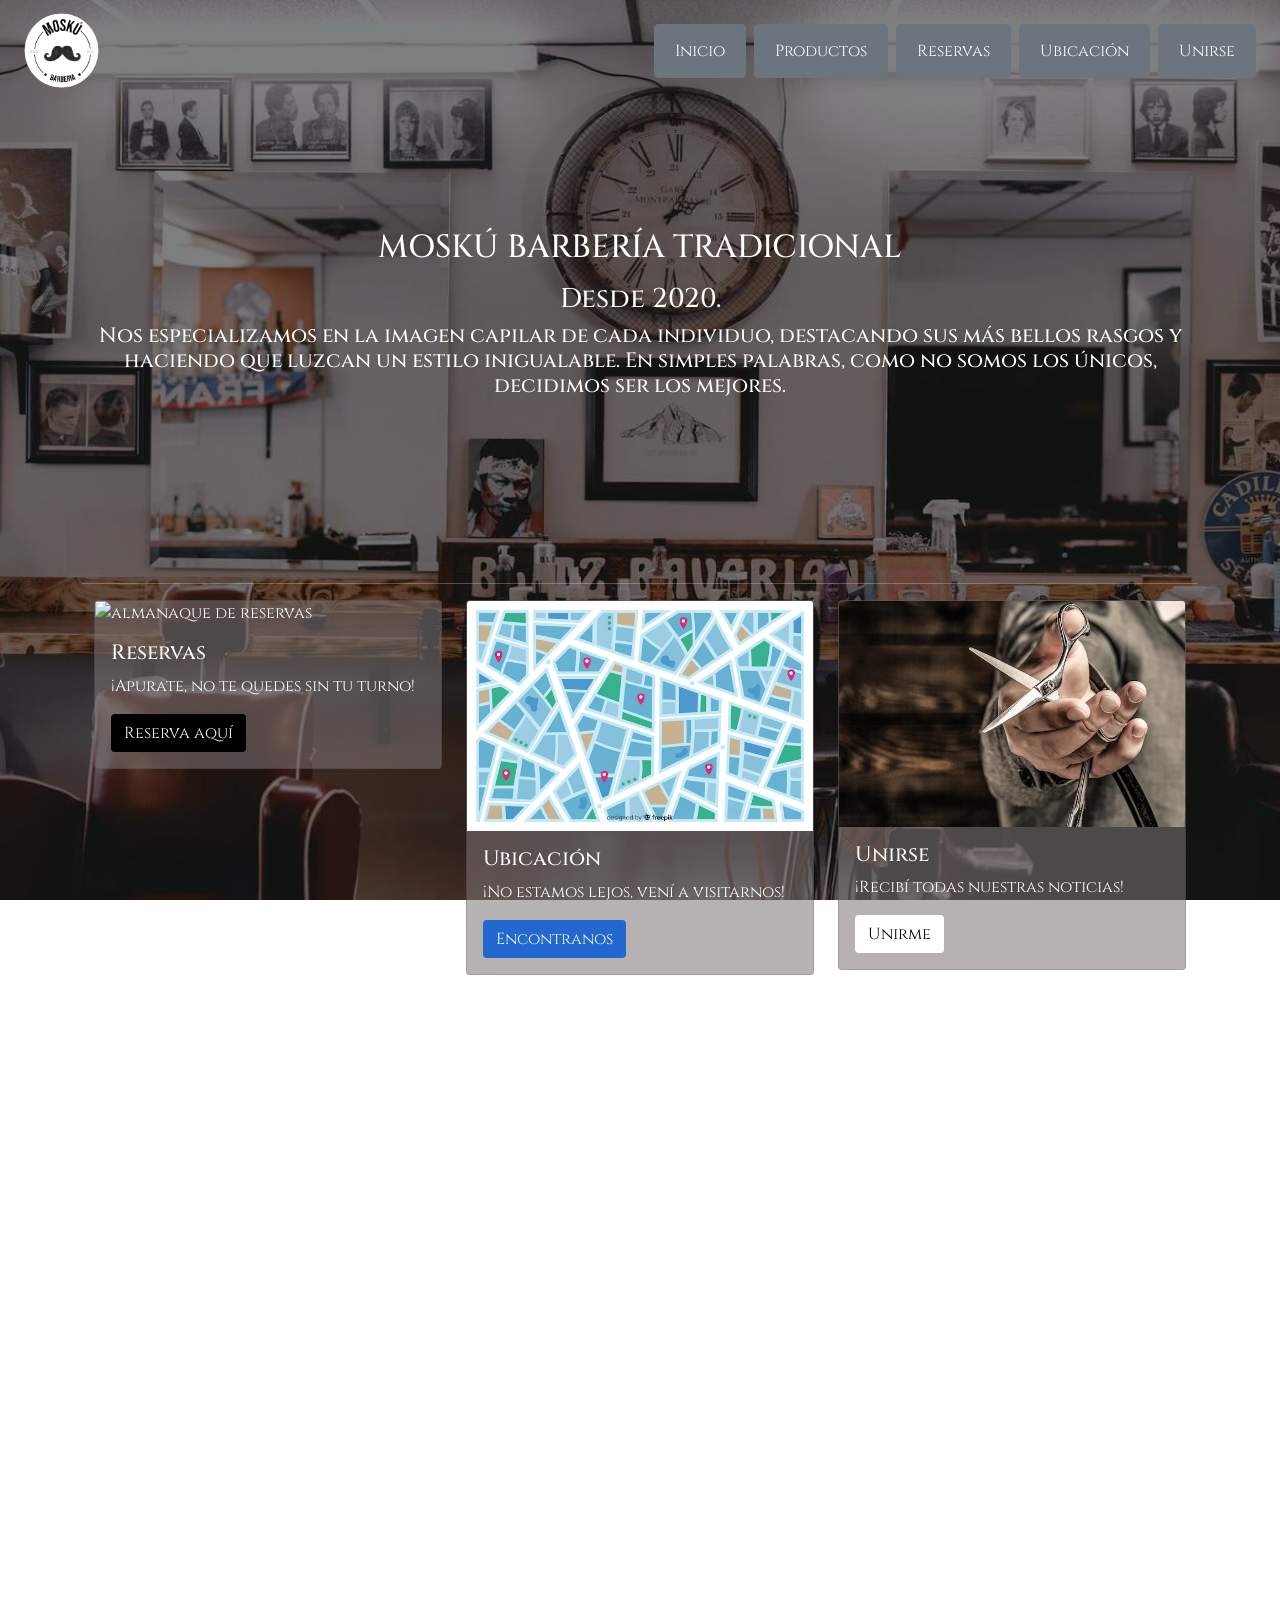
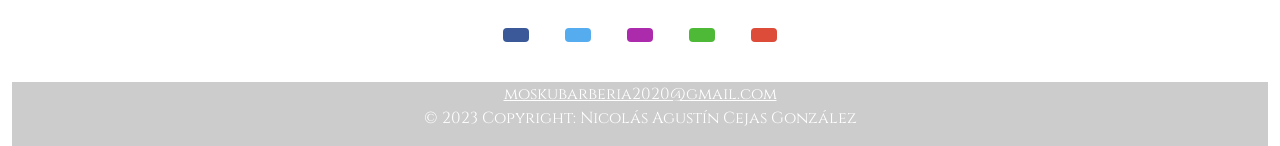
==== commit 919a6062: "se elimina un ." ====
--- a/index.html
+++ b/index.html
@@ -5,26 +5,31 @@
     <meta charset="UTF-8">
     <meta http-equiv="X-UA-Compatible" content="IE=edge">
     <meta name="viewport" content="width=device-width, initial-scale=1.0">
-    <title>MoskúBarberiaTradicional</title>
+    <!--META DESCRIPTION Y META KEYWORDS-->
+    <meta name="description"
+        content="Moskú Barberia, encontra a los mejores barberos en un solo lugar. Cambiá tu estilo y tu vida">
+    <meta name="keywords"
+        content="Barbería, Peluquería, barberos, colorista, teñir, corte de pelo, barba, estilo de barba, cortes, degradé, low fade, high fade, mid fade, tapper fade, moikano, cresta, precio, calidad">
     <!--icono favicon-->
     <link rel="icon" href="favicon.ico.png" type="image/x-icon">
-
     <!--LINK CSS BOOTSTRAP
     <link href="https://cdn.jsdelivr.net/npm/bootstrap@5.0.2/dist/css/bootstrap.min.css" rel="stylesheet"
         integrity="sha384-EVSTQN3/azprG1Anm3QDgpJLIm9Nao0Yz1ztcQTwFspd3yD65VohhpuuCOmLASjC" crossorigin="anonymous">-->
+    <!--link cdn para iconos Fontawesome-->
+    <script src="https://kit.fontawesome.com/268dc6ed7a.js" crossorigin="anonymous"></script>
     <!--LOCAL BOOTSTRAP-->
     <link rel="stylesheet" href="./css/bootstrap.min.css">
+    <link rel="stylesheet" href="https://unpkg.com/aos@next/dist/aos.css" />
     <link rel="stylesheet" href="./css/style.css">
-    <!--link cdn para iconos Fontawesome-->
-    <script src="https://kit.fontawesome.com/268dc6ed7a.js" crossorigin="anonymous"></script>
+    <title>Moskú | Incio</title>
 </head>
 
-<body>
+<body class="fondoMosku">
     <header class="container-fluid">
         <nav class="navbar navbar-expand-lg navbar-dark bg-transparent h5">
             <div class="container-fluid">
-                <a class="navbar-brand logo" href="#"><img src="./assets/img/Logo_mosku_2-removebg-preview.png" height="75"
-                        alt="Logo Moskú barbería con mostacho"></a>
+                <a class="navbar-brand" href="./index.html"><img class="logo animacionLogo" src="./assets/img/LOGOMOSKU3.png"
+                        height="75" alt="Logo Moskú barbería con mostacho"></a>
                 <button class="navbar-toggler" type="button" data-bs-toggle="collapse" data-bs-target="#navbarNav"
                     aria-controls="navbarNav" aria-expanded="false" aria-label="Toggle navigation">
                     <span class="navbar-toggler-icon"></span>
@@ -32,7 +37,7 @@
                 <div class="collapse navbar-collapse  justify-content-end" id="navbarNav">
                     <ul class="navbar-nav gap-2 ">
                         <li class="nav-item btn btn-secondary">
-                            <a class="nav-link active" aria-current="page" href="#">Inicio</a>
+                            <a class="nav-link active" aria-current="page" href="./index.html">Inicio</a>
                         </li>
                         <li class="nav-item btn btn-secondary">
                             <a class="nav-link active" href="./pages/productos.html">Productos</a>
@@ -51,55 +56,53 @@
             </div>
         </nav>
     </header>
-
-    <main class="container">
-        <section>
+    <main class="container MainIndex">
+        <section class="TituloMianIndex">
             <div class="h1  d-flex justify-content-center flex-wrap">
-                <h1 class="h1Index ">MOSKÚ BARBERIA TRADICIONAL</h1>
+                <h1 class="h1Index ">MOSKÚ BARBERÍA TRADICIONAL</h1>
             </div>
             <div class="h3  d-flex justify-content-center flex-wrap">
-                <h2 class="h2Index">Desde 2020</h2>
+                <h2 class="h2Index">Desde 2020.</h2>
                 <p" class="h4 d-flex justify-content-center flex-wrap text-center h4Index">Nos especializamos en la
-                    imagen capilar de cada individuo, destacando sus mas
-                    bellos rasgos y haciendo que luzcan un estilo inigualable.
-                    En simples palabras, como no somos los únicos, decidimos ser los mejores.</p>
+                    imagen capilar de cada individuo, destacando sus más bellos rasgos y haciendo que luzcan un estilo
+                    inigualable. En simples palabras, como no somos los únicos, decidimos ser los mejores.</p>
             </div>
         </section>
         <hr>
-        <section class="container">
-            <div class="row">
-                <div class="col-sm-12 col-md-12 col-lg-4">
-                    <div class="card estiloCard">
+        <section class="container sectionCardIndex">
+            <div class="row divCardsIndex">
+                <div class="columnasCard col-sm-12 col-md-12 col-lg-4">
+                    <div class="card estiloCard" data-aos="flip-up" data-aos-duration="1800">
                         <img src="./assets/img/IMAGEN CARD RESERVAS.jpg" class="card-img-top"
                             alt="almanaque de reservas">
-                        <div class="card-body">
-                            <h5 class="card-title">Reservas</h5>
-                            <p class="card-text">Apurate, no te quedes sin tu turno!.
+                        <div class="card-body cuerpoCardIndex">
+                            <h2 class="card-title h4Index">Reservas</h2>
+                            <p class="card-text">¡Apurate, no te quedes sin tu turno!
                             </p>
-                            <a href="./pages/reservas.html" class="btn btn-dark">Reserva aqui</a>
+                            <a href="./pages/reservas.html" class="btn btnNegro">Reserva aquí</a>
                         </div>
                     </div>
                 </div>
-                <div class="col-sm-12 col-md-12 col-lg-4">
-                    <div class="card estiloCard">
+                <div class="columnasCard col-sm-12 col-md-12 col-lg-4">
+                    <div class="card estiloCard" data-aos="flip-down" data-aos-duration="1800">
                         <img src="./assets/img/IMAGEN CARD UBICACION 1.avif" class="card-img-top"
                             alt="Mapa de ubicacion ilustrativo">
-                        <div class="card-body">
-                            <h5 class="card-title">Ubicación</h5>
-                            <p class="card-text">No estamos lejos, veni a visitarnos!
+                        <div class="card-body cuerpoCardIndex">
+                            <h2 class="card-title h4Index">Ubicación</h2>
+                            <p class="card-text">¡No estamos lejos, vení a visitarnos!
                             </p>
-                            <a href="./pages/ubicacion.html" class="btn btn-primary">Encontranos</a>
+                            <a href="./pages/ubicacion.html" class="btn btnAzul">Encontranos</a>
                         </div>
                     </div>
                 </div>
-                <div class="col-sm-12 col-md-12 col-lg-4">
-                    <div class="card estiloCard">
+                <div class="columnasCard col-sm-12 col-md-12 col-lg-4">
+                    <div class="card estiloCard" data-aos="flip-up" data-aos-duration="1800">
                         <img src="./assets/img/IMAGEN CARD UNIRSE 3.avif" class="card-img-top" alt="Mano con tijera">
-                        <div class="card-body">
-                            <h5 class="card-title">Unirse</h5>
-                            <p class="card-text">Recibi todas nuestras noticias!
+                        <div class="card-body cuerpoCardIndex">
+                            <h2 class="card-title h4Index">Unirse</h2>
+                            <p class="card-text">¡Recibí todas nuestras noticias!
                             </p>
-                            <a href="./pages/unirse.html" class="btn btn-light">Unirme</a>
+                            <a href="./pages/unirse.html" class="btn btnBlanco">Unirme</a>
                         </div>
                     </div>
                 </div>
@@ -109,93 +112,40 @@
                     allowfullscreen></iframe>
             </div>
             <hr>
-
-            <!--<div class="card-group">
-                <div class="card ">
-                    <a class="decoracionCard" href="./pages/reservas.html">
-                        <img src="./assets/img/IMAGEN CARD RESERVAS.jpg" class="card-img-top" alt="almanaque reservas">
-                        <div class="card-body">
-                            <h5 class="card-title">Card title</h5>
-                            <p class="card-text">This is a wider card with supporting text below as a natural   lead-in to
-                            additional content. This content is a little bit longer.</p>
-                        </div>
-                    </a>
-                </div>
-                <div class="card ">
-                    <a class="decoracionCard" href="./pages/ubicacion.html">
-                        <img src="./assets/img/IMAGEN CARD UBICACION 1.avif" class="card-img-top" alt="almanaque reservas">
-                        <div class="card-body">
-                            <h5 class="card-title">Card title</h5>
-                            <p class="card-text">This is a wider card with supporting text below as a natural   lead-in to
-                            additional content. This content is a little bit longer.</p>
-                        </div>
-                    </a>
-                </div>
-                
-                
-                <div class="card ">
-                    <a class="decoracionCard" href="./pages/ubicacion.html">
-                        <img src="./assets/img/IMAGEN CARD UNIRSE 3.avif" class="card-img-top" alt="almanaque reservas">
-                    
-                        <div class="card-body">
-                            <h5 class="card-title">Card title</h5>
-                            <p class="card-text">This is a wider card with supporting text below as a natural   lead-in to
-                            additional content. This content is a little bit longer.</p>
-                        </div>
-                    </a>
-                </div>
-                
-            </div>-->
         </section>
     </main>
     <footer class="container-fluid bg-transparent text-center text-white">
-        <!-- Grid container -->
         <div class="container p-4 pb-0">
-            <!-- Section: Social media -->
             <section class="mb-4">
                 <!-- Facebook -->
-                <a class="buttonFooter btn text-white btn-floating m-3" style="background-color: #3b5998;"
-                    href="https://www.facebook.com" target="_blank" role="button"><i class="fab fa-facebook-f"></i></a>
-
+                <a class="buttonFooter btn text-white btn-floating face icono" href="https://www.facebook.com"
+                    target="_blank" role="button"><i class="fab fa-facebook-f "></i></a>
                 <!-- Twitter -->
-                <a class="buttonFooter btn text-white btn-floating m-3" style="background-color: #55acee;"
-                    href="https://twitter.com/" target="_blank" role="button"><i class="fab fa-twitter"></i></a>
-
+                <a class="buttonFooter btn text-white btn-floating twitter icono" href="https://twitter.com/"
+                    target="_blank" role="button"><i class="fab fa-twitter "></i></a>
                 <!-- Instagram -->
-                <a class="buttonFooter btn text-white btn-floating m-3" style="background-color: #ac2bac;"
+                <a class="buttonFooter btn text-white btn-floating ig icono"
                     href="https://www.instagram.com/moskubarberia" target="_blank" role="button"><i
-                        class="fab fa-instagram"></i></a>
-
+                        class="fab fa-instagram "></i></a>
                 <!-- WhatsApp -->
-                <a class="buttonFooter btn text-white btn-floating m-3" style="background-color: #4db937;"
-                    href="https://wa.me/1138639232" target="_blank" role="button"><i class="fab fa-whatsapp"></i></a>
-
+                <a class="buttonFooter btn text-white btn-floating wsp icono" href="https://wa.me/541138639232"
+                    target="_blank" role="button"><i class="fab fa-whatsapp "></i></a>
                 <!-- Google -->
-                <a class="buttonFooter btn text-white btn-floating m-3" style="background-color: #dd4b39;"
-                    href="https://www.google.com" target="_blank" role="button"><i class="fab fa-google"></i></a>
-
+                <a class="buttonFooter btn text-white btn-floating google icono" href="https://www.gmail.com"
+                    target="_blank" role="button"><i class="fab fa-google "></i></a>
             </section>
         </div>
-        <!-- Copyright -->
-        <div class="text-center p-3" style="background-color: rgba(0, 0, 0, 0.2);">
-            © 2023 Copyright: Nicolás Agustín Cejas González.
-        </div>
-    </footer>
-
-    <!--
-            <div class="contenedorIconos col-md-12">
-                <a href="https://www.facebook.com" target="_blank"><i class="iconos fa-brands fa-facebook fa-shake"></i></a>
-                <a href="https://www.instagram.com" target="_blank"><i
-                    class="iconos fa-brands fa-instagram fa-shake"></i></a>
-                <a href="https://www.whatsapp.com" target="_blank"><i class="iconos fa-brands fa-whatsapp fa-shake"></i></a>
+        <div class="text-center infoFooter">
+            <div>
+                <a class="anclaMail" href="https://www.gmail.com" target="_blank">
+                    moskubarberia2020@gmail.com
+                </a>
             </div>
-            <div class="parrafosFooter col-12 ">
-                <p class="parrafoFooter1">Contactate con nosotros Moskubarberia2020@gmail.com</p>
-                <p class="parrafoFooter2">TODOS LOS DERECHOS RESERVADOS ©
-                - Nicolás A. Cejas G. -</p>
+            <!-- Copyright -->
+            <div>
+                © 2023 Copyright: Nicolás Agustín Cejas González
             </div>
         </div>
-        
     </footer>
     <!--LINK JS BOOTSTRAP
     <script src="https://cdn.jsdelivr.net/npm/bootstrap@5.0.2/dist/js/bootstrap.bundle.min.js"
@@ -203,6 +153,10 @@
         crossorigin="anonymous"></script>-->
     <!--LOCAL JS-->
     <script src="./js/bootstrap.bundle.min.js"></script>
+    <script src="https://unpkg.com/aos@next/dist/aos.js"></script>
+    <script>
+        AOS.init();
+    </script>
 </body>
 
 </html>
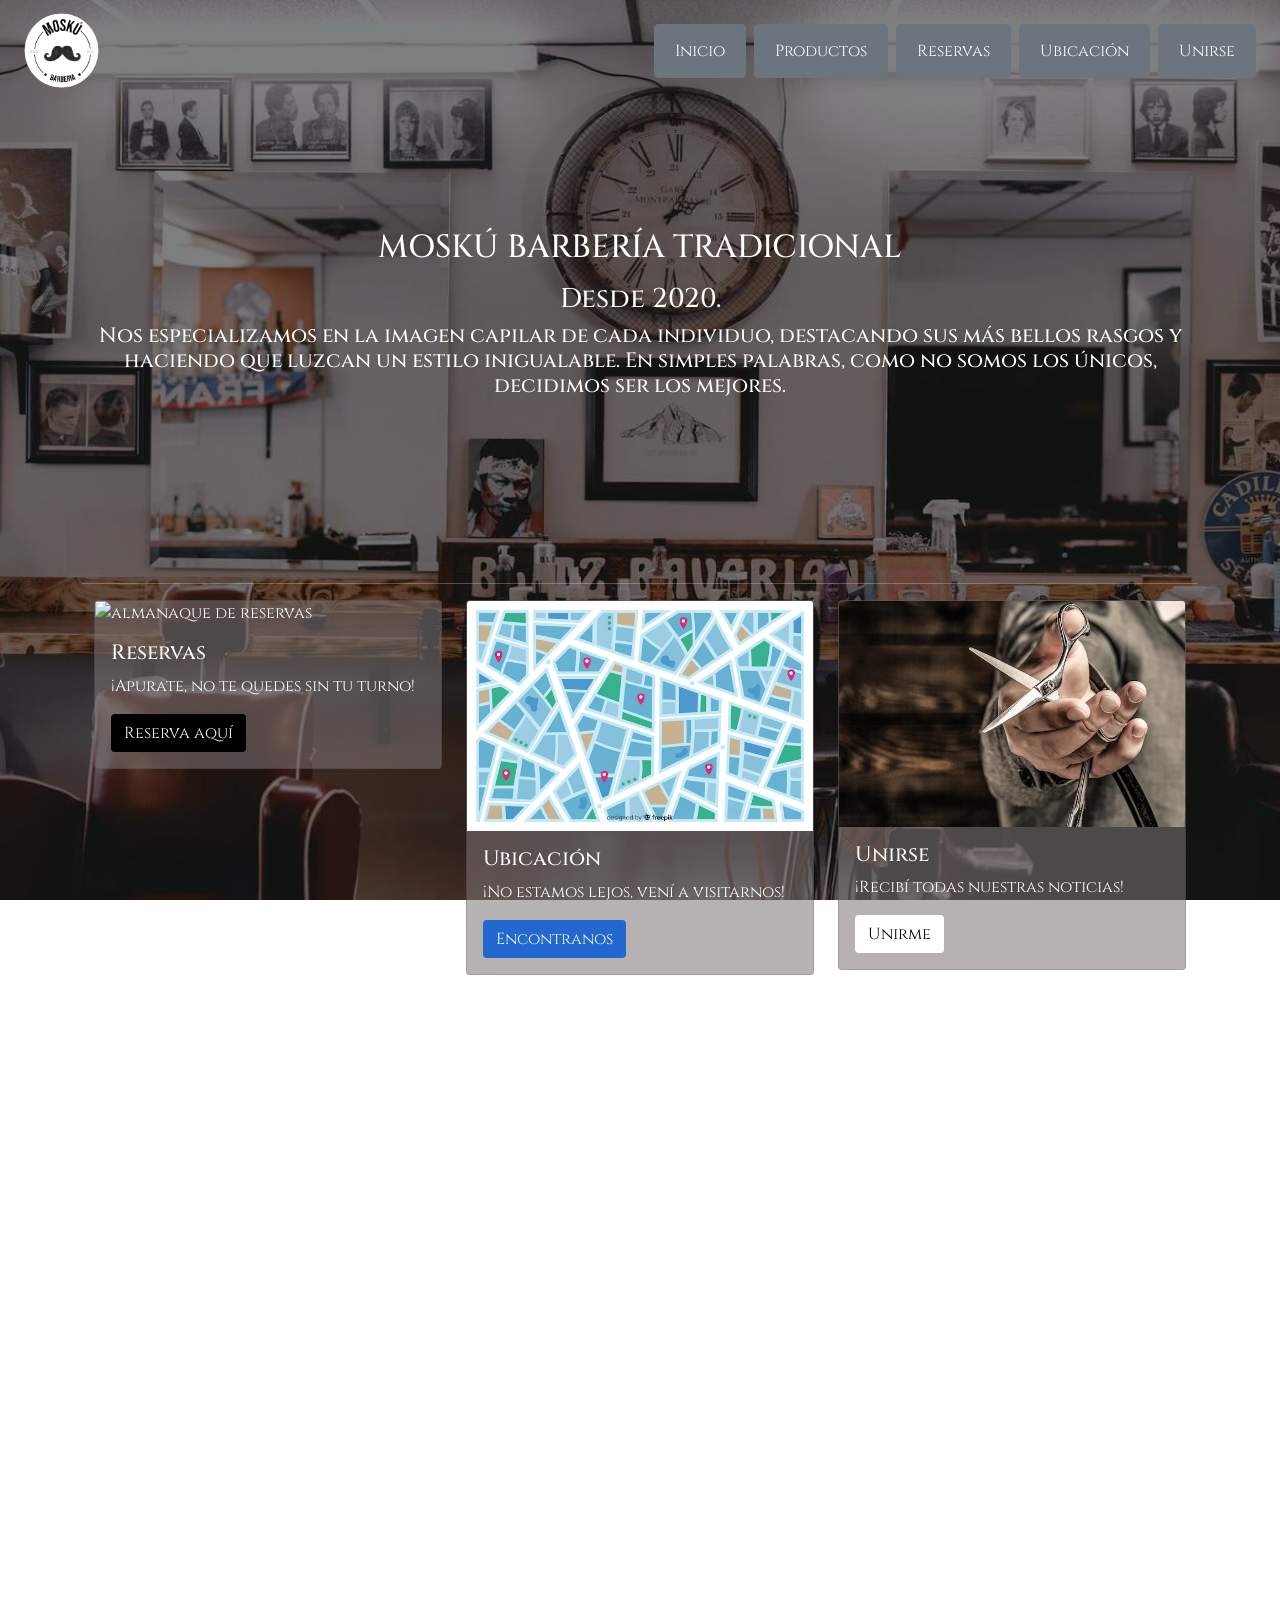
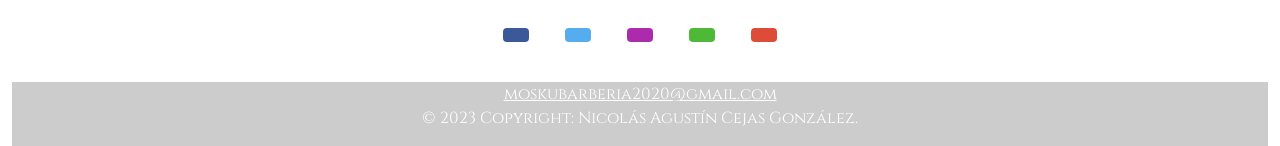
==== commit 98f0e307: "se agrega el . eliminado" ====
--- a/index.html
+++ b/index.html
@@ -143,7 +143,7 @@
             </div>
             <!-- Copyright -->
             <div>
-                © 2023 Copyright: Nicolás Agustín Cejas González
+                © 2023 Copyright: Nicolás Agustín Cejas González.
             </div>
         </div>
     </footer>
